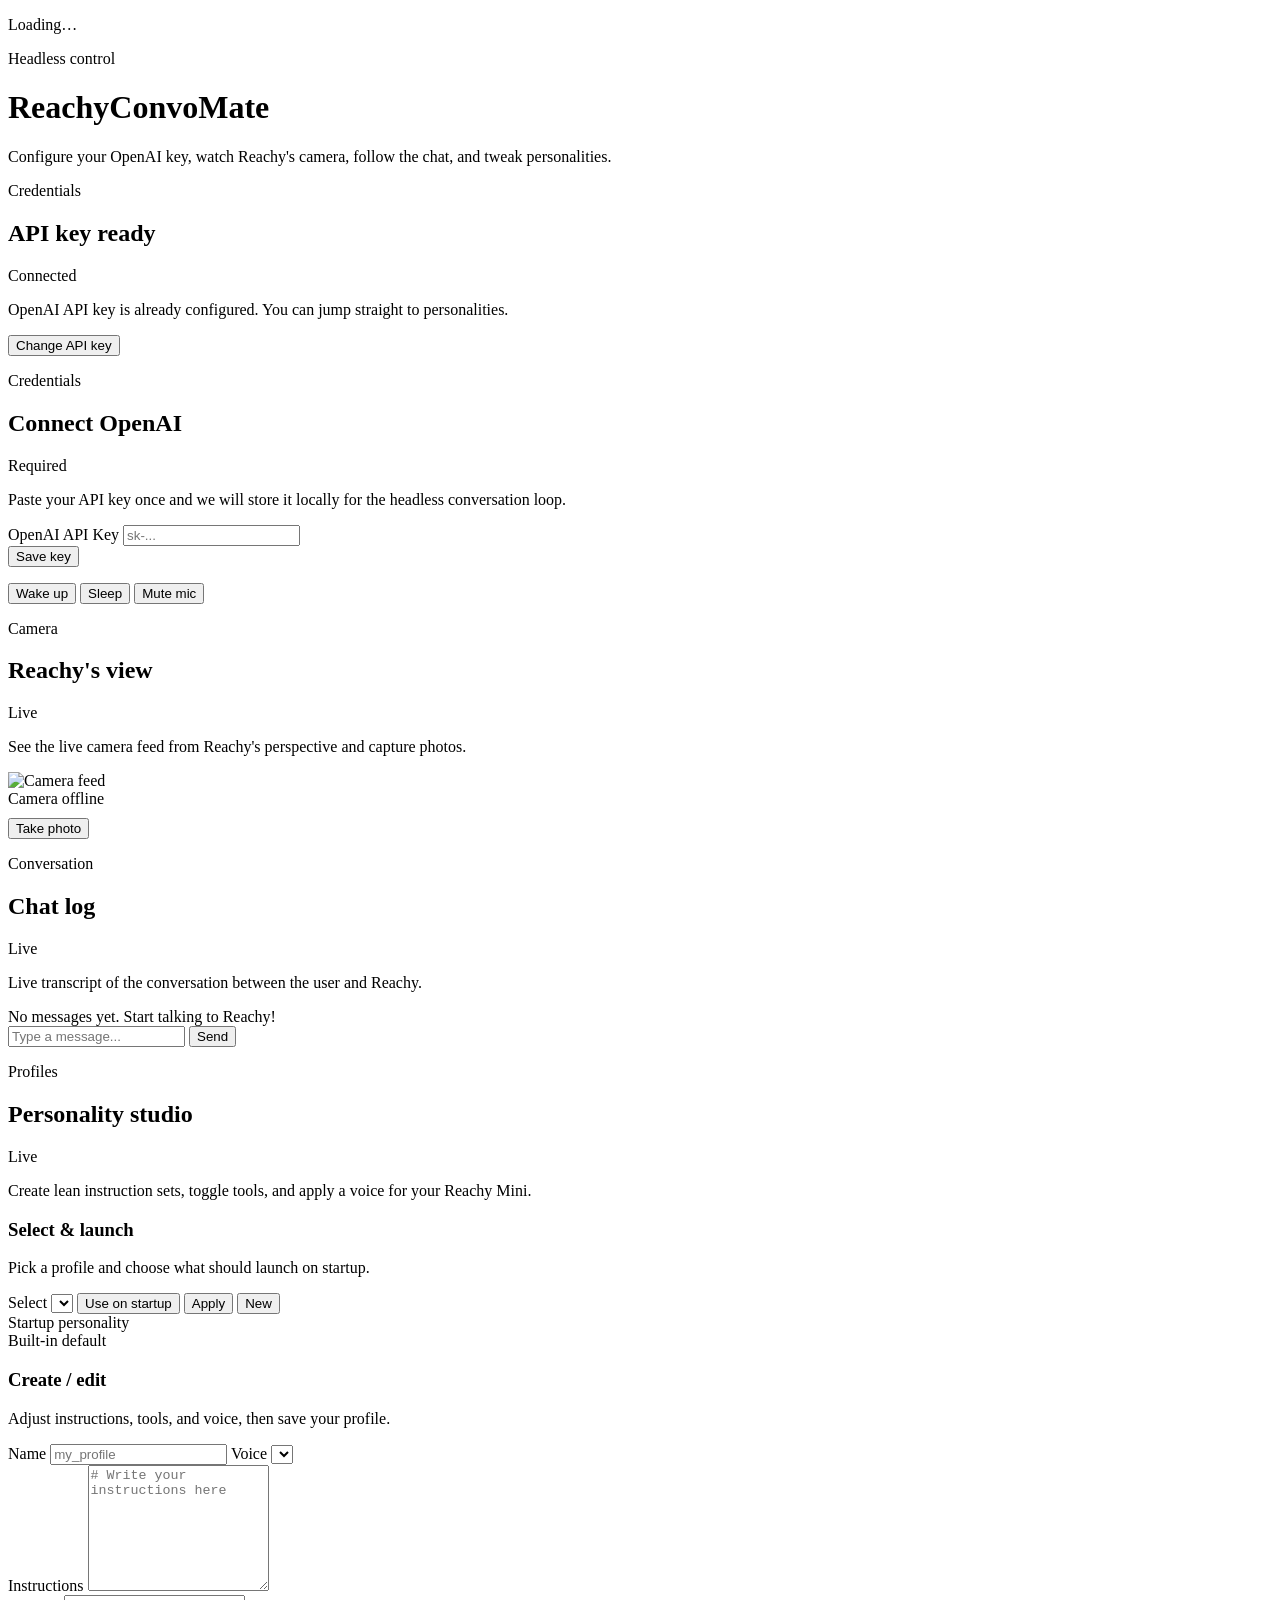
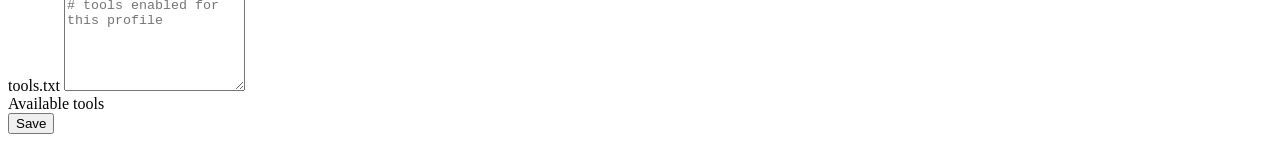
==== src/reachy_mini_conversation_app/static/index.html @ 07833086 "Initial commit: ReachyConvoMate dashboard with live camera, chat, and controls Features: - Live came" ====
<!doctype html>
<html lang="en">
  <head>
    <meta charset="utf-8" />
    <meta name="viewport" content="width=device-width, initial-scale=1" />
    <title>ReachyConvoMate – Settings</title>
    <link rel="stylesheet" href="/static/style.css" />
  </head>
  <body>
    <div class="ambient"></div>
    <div id="loading" class="loading">
      <div class="spinner"></div>
      <p>Loading…</p>
    </div>
    <div class="container">
      <header class="hero">
        <div class="pill">Headless control</div>
        <h1>ReachyConvoMate</h1>
        <p class="subtitle">Configure your OpenAI key, watch Reachy's camera, follow the chat, and tweak personalities.</p>
      </header>

      <div id="configured" class="panel hidden">
        <div class="panel-heading">
          <div>
            <p class="eyebrow">Credentials</p>
            <h2>API key ready</h2>
          </div>
          <span class="chip chip-ok">Connected</span>
        </div>
        <p class="muted">OpenAI API key is already configured. You can jump straight to personalities.</p>
        <button id="change-key-btn" class="ghost">Change API key</button>
      </div>

      <div id="form-panel" class="panel hidden">
        <div class="panel-heading">
          <div>
            <p class="eyebrow">Credentials</p>
            <h2>Connect OpenAI</h2>
          </div>
          <span class="chip">Required</span>
        </div>
        <p class="muted">Paste your API key once and we will store it locally for the headless conversation loop.</p>
        <label for="api-key">OpenAI API Key</label>
        <input id="api-key" type="password" placeholder="sk-..." autocomplete="off" />
        <div class="actions">
          <button id="save-btn">Save key</button>
          <p id="status" class="status"></p>
        </div>
      </div>

      <!-- ===== Controls Bar ===== -->
      <div id="controls-bar" class="controls-bar hidden">
        <button id="btn-wakeup" class="ghost">Wake up</button>
        <button id="btn-sleep" class="ghost">Sleep</button>
        <button id="btn-mute" class="ghost">Mute mic</button>
        <span id="controls-status" class="status"></span>
      </div>

      <!-- ===== Reachy Vision ===== -->
      <div id="vision-panel" class="panel hidden">
        <div class="panel-heading">
          <div>
            <p class="eyebrow">Camera</p>
            <h2>Reachy's view</h2>
          </div>
          <span class="chip">Live</span>
        </div>
        <p class="muted">See the live camera feed from Reachy's perspective and capture photos.</p>
        <div class="camera-container">
          <img id="camera-feed" alt="Camera feed" />
          <div id="camera-offline" class="camera-offline">Camera offline</div>
        </div>
        <div class="actions" style="margin-top:10px">
          <button id="take-photo" class="ghost">Take photo</button>
          <span id="photo-status" class="status"></span>
        </div>
        <div id="photo-gallery" class="photo-gallery"></div>
      </div>

      <!-- ===== Live Chat ===== -->
      <div id="chat-panel" class="panel hidden">
        <div class="panel-heading">
          <div>
            <p class="eyebrow">Conversation</p>
            <h2>Chat log</h2>
          </div>
          <span class="chip">Live</span>
        </div>
        <p class="muted">Live transcript of the conversation between the user and Reachy.</p>
        <div id="chat-messages" class="chat-messages">
          <div class="chat-empty">No messages yet. Start talking to Reachy!</div>
        </div>
        <div class="chat-input-row">
          <input id="chat-input" type="text" placeholder="Type a message..." autocomplete="off" />
          <button id="chat-send" class="ghost">Send</button>
        </div>
      </div>

      <div id="personality-panel" class="panel hidden">
        <div class="panel-heading">
          <div>
            <p class="eyebrow">Profiles</p>
            <h2>Personality studio</h2>
          </div>
          <span class="chip">Live</span>
        </div>
        <p class="muted">Create lean instruction sets, toggle tools, and apply a voice for your Reachy Mini.</p>
        <div class="section">
          <div class="section-heading">
            <h3>Select & launch</h3>
            <p class="muted small">Pick a profile and choose what should launch on startup.</p>
          </div>
          <div class="row row-top">
            <label for="personality-select">Select</label>
            <select id="personality-select"></select>
            <button id="persist-personality" class="ghost">Use on startup</button>
            <button id="apply-personality" class="ghost">Apply</button>
            <button id="new-personality" class="ghost">New</button>
          </div>
          <div class="row">
            <label>Startup personality</label>
            <div class="startup-row">
              <span id="startup-label" class="chip">Built-in default</span>
            </div>
          </div>
        </div>

        <div class="section">
          <div class="section-heading">
            <h3>Create / edit</h3>
            <p class="muted small">Adjust instructions, tools, and voice, then save your profile.</p>
          </div>
          <div class="row">
            <label for="personality-name">Name</label>
            <input id="personality-name" type="text" class="input-field" placeholder="my_profile" />
            <label for="voice-select">Voice</label>
            <select id="voice-select"></select>
          </div>
          <div class="row">
            <label for="instructions-ta">Instructions</label>
            <textarea id="instructions-ta" rows="8" placeholder="# Write your instructions here"></textarea>
          </div>
          <div class="row">
            <label for="tools-ta">tools.txt</label>
            <textarea id="tools-ta" rows="6" placeholder="# tools enabled for this profile"></textarea>
          </div>
          <div class="row">
            <label for="tools-available">Available tools</label>
            <div id="tools-available" class="checkbox-grid"></div>
          </div>
          <div class="row row-save">
            <label></label>
            <div class="actions">
              <button id="save-personality">Save</button>
            </div>
          </div>
        </div>
        <p id="personality-status" class="status"></p>
      </div>
    </div>

    <script src="/static/main.js"></script>
  </body>
  </html>
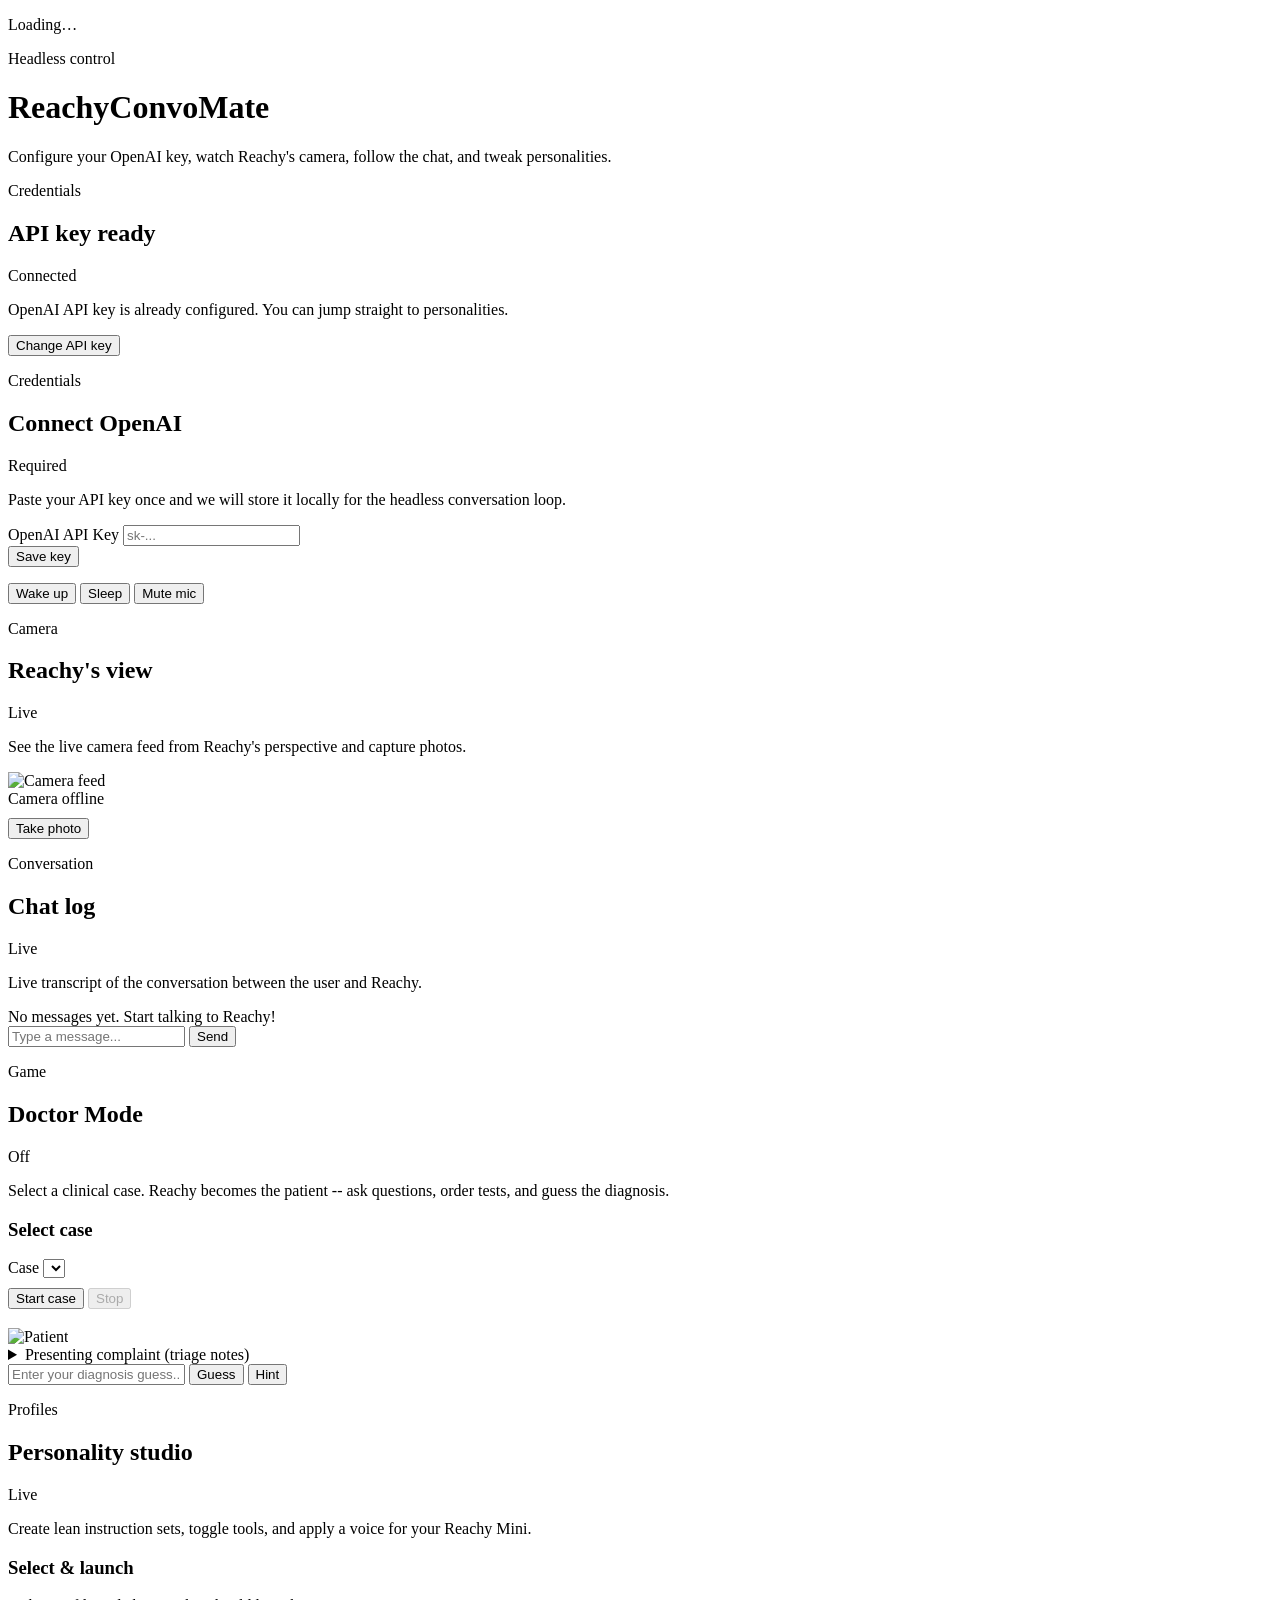
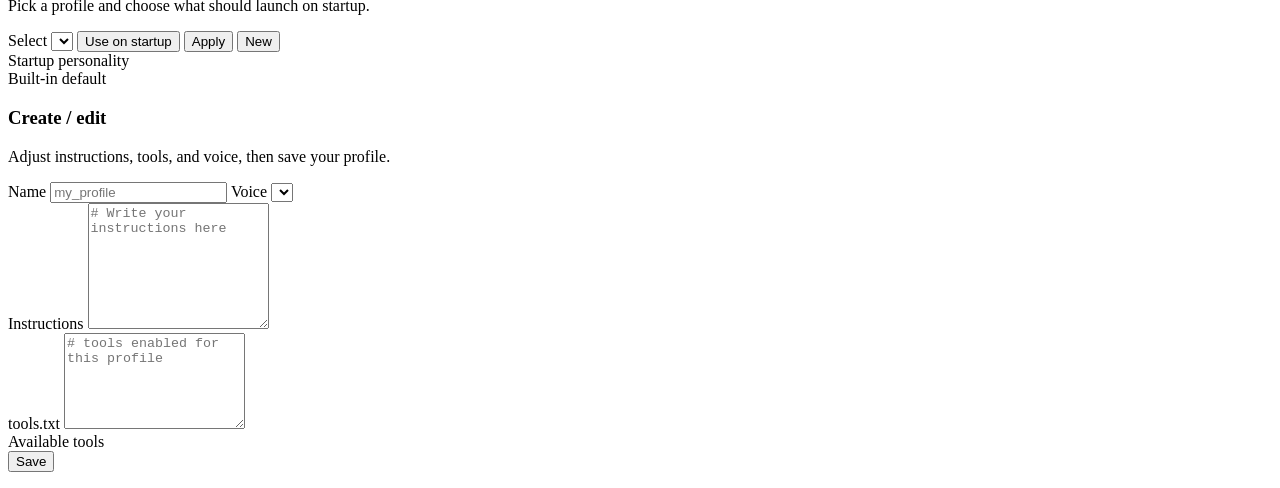
==== commit 0b9e22ab: "Add Doctor Mode: clinical case game with patient role-play - 7 clinical cases (Addison's crisis, por" ====
--- a/src/reachy_mini_conversation_app/static/index.html
+++ b/src/reachy_mini_conversation_app/static/index.html
@@ -96,6 +96,53 @@
         </div>
       </div>
 
+      <!-- ===== Doctor Mode ===== -->
+      <div id="doctor-panel" class="panel hidden">
+        <div class="panel-heading">
+          <div>
+            <p class="eyebrow">Game</p>
+            <h2>Doctor Mode</h2>
+          </div>
+          <span id="doctor-badge" class="chip">Off</span>
+        </div>
+        <p class="muted">Select a clinical case. Reachy becomes the patient -- ask questions, order tests, and guess the diagnosis.</p>
+        <div class="section">
+          <div class="section-heading">
+            <h3>Select case</h3>
+          </div>
+          <div class="row">
+            <label for="doctor-case-select">Case</label>
+            <select id="doctor-case-select"></select>
+          </div>
+          <div class="actions" style="margin-top:10px">
+            <button id="doctor-start" class="ghost">Start case</button>
+            <button id="doctor-stop" class="ghost" disabled>Stop</button>
+            <span id="doctor-status" class="status"></span>
+          </div>
+        </div>
+        <div id="doctor-active-section" class="section hidden">
+          <div class="section-heading">
+            <h3 id="doctor-case-title"></h3>
+            <span id="doctor-difficulty" class="chip"></span>
+          </div>
+          <div id="doctor-patient-img-wrap" class="doctor-patient-img-wrap hidden">
+            <img id="doctor-patient-img" class="doctor-patient-img" alt="Patient" />
+          </div>
+          <div id="doctor-ed-look" class="doctor-ed-look"></div>
+          <details class="doctor-complaint-details">
+            <summary>Presenting complaint (triage notes)</summary>
+            <p id="doctor-complaint" class="doctor-complaint"></p>
+          </details>
+          <div class="doctor-guess-row">
+            <input id="doctor-guess-input" type="text" placeholder="Enter your diagnosis guess..." autocomplete="off" />
+            <button id="doctor-guess-btn" class="ghost">Guess</button>
+            <button id="doctor-hint-btn" class="ghost">Hint</button>
+          </div>
+          <p id="doctor-result" class="status"></p>
+          <div id="doctor-hints" class="doctor-hints"></div>
+        </div>
+      </div>
+
       <div id="personality-panel" class="panel hidden">
         <div class="panel-heading">
           <div>
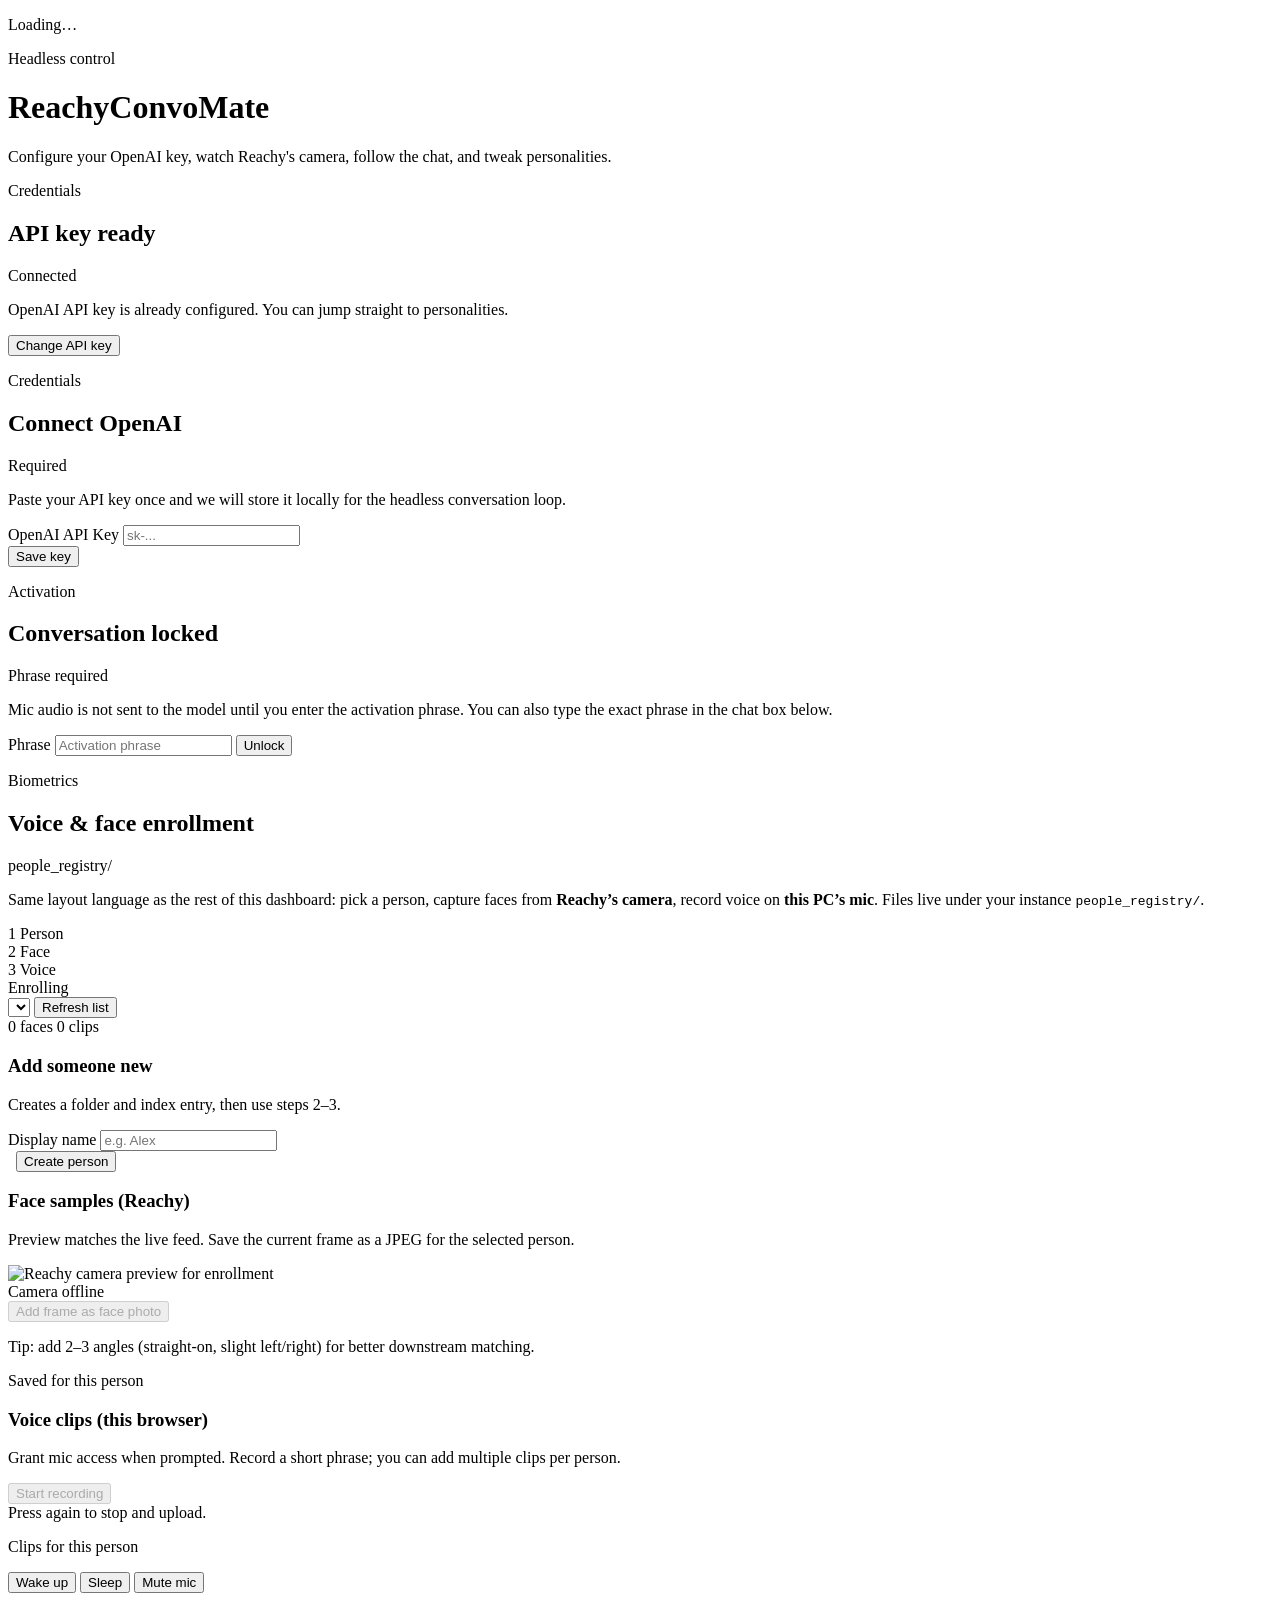
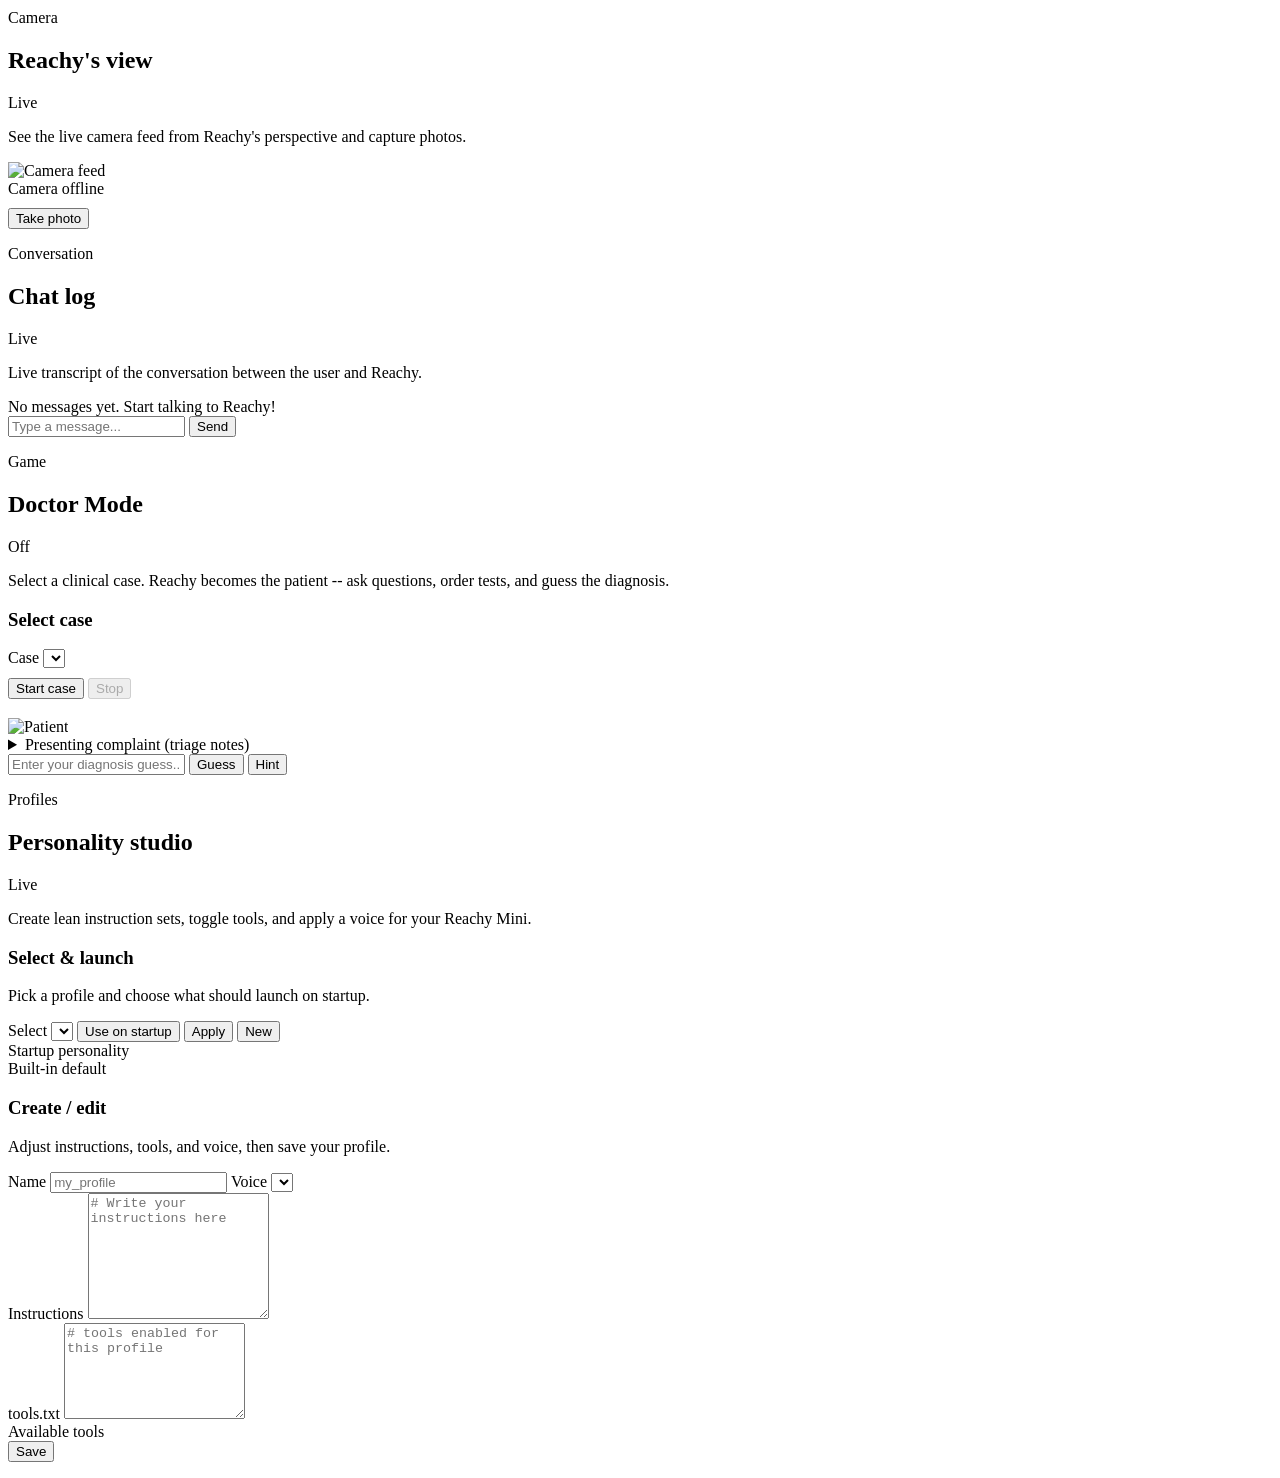
==== commit 0619c3e5: "feat(ui): enrollment panel with stepper, live preview, and voice playback - Restyle people registry " ====
--- a/src/reachy_mini_conversation_app/static/index.html
+++ b/src/reachy_mini_conversation_app/static/index.html
@@ -48,6 +48,131 @@
         </div>
       </div>
 
+      <!-- ===== Activation gate (shown when REACHY_ACTIVATION_PHRASE is set) ===== -->
+      <div id="activation-banner" class="panel activation-banner hidden">
+        <div class="panel-heading">
+          <div>
+            <p class="eyebrow">Activation</p>
+            <h2>Conversation locked</h2>
+          </div>
+          <span class="chip chip-warn">Phrase required</span>
+        </div>
+        <p class="muted">
+          Mic audio is not sent to the model until you enter the activation phrase. You can also type the exact phrase in the chat box below.
+        </p>
+        <div class="row activation-unlock-row">
+          <label for="activation-phrase-input">Phrase</label>
+          <input id="activation-phrase-input" type="password" autocomplete="off" placeholder="Activation phrase" />
+          <button id="activation-unlock-btn" type="button">Unlock</button>
+        </div>
+        <p id="activation-status" class="status"></p>
+      </div>
+
+      <!-- ===== People registry (voice + face enrollment) — control-app style ===== -->
+      <div id="people-registry-panel" class="panel panel-enrollment hidden">
+        <div class="panel-heading">
+          <div>
+            <p class="eyebrow">Biometrics</p>
+            <h2>Voice &amp; face enrollment</h2>
+          </div>
+          <span class="chip chip-ok">people_registry/</span>
+        </div>
+        <p class="muted small">
+          Same layout language as the rest of this dashboard: pick a person, capture faces from <strong>Reachy’s camera</strong>, record voice on <strong>this PC’s mic</strong>. Files live under your instance <code>people_registry/</code>.
+        </p>
+
+        <div class="enrollment-steps" aria-label="Enrollment steps">
+          <div class="enrollment-step enrollment-step--active" data-step="1">
+            <span class="enrollment-step-num">1</span>
+            <span class="enrollment-step-label">Person</span>
+          </div>
+          <span class="enrollment-step-join" aria-hidden="true"></span>
+          <div class="enrollment-step" data-step="2">
+            <span class="enrollment-step-num">2</span>
+            <span class="enrollment-step-label">Face</span>
+          </div>
+          <span class="enrollment-step-join" aria-hidden="true"></span>
+          <div class="enrollment-step" data-step="3">
+            <span class="enrollment-step-num">3</span>
+            <span class="enrollment-step-label">Voice</span>
+          </div>
+        </div>
+
+        <div class="enrollment-control-bar">
+          <div class="enrollment-control-bar-inner">
+            <label for="people-select" class="enrollment-bar-label">Enrolling</label>
+            <div class="enrollment-toolbar">
+              <select id="people-select" class="enrollment-select"></select>
+              <button id="people-refresh" type="button" class="ghost">Refresh list</button>
+            </div>
+            <div class="people-summary-chips">
+              <span id="people-chip-faces" class="chip">0 faces</span>
+              <span id="people-chip-voices" class="chip">0 clips</span>
+            </div>
+          </div>
+        </div>
+        <p id="people-current-id" class="muted small enrollment-id-line"></p>
+
+        <div class="section enrollment-section">
+          <div class="section-heading">
+            <h3>Add someone new</h3>
+            <p class="muted small">Creates a folder and index entry, then use steps 2–3.</p>
+          </div>
+          <div class="row enrollment-new-row">
+            <div class="enrollment-field">
+              <label for="people-new-name">Display name</label>
+              <input id="people-new-name" type="text" placeholder="e.g. Alex" autocomplete="name" />
+            </div>
+            <div class="enrollment-field enrollment-field--action">
+              <label class="enrollment-label-spacer">&nbsp;</label>
+              <button id="people-create" type="button">Create person</button>
+            </div>
+          </div>
+        </div>
+
+        <div class="section enrollment-section">
+          <div class="section-heading">
+            <h3>Face samples (Reachy)</h3>
+            <p class="muted small">Preview matches the live feed. Save the current frame as a JPEG for the selected person.</p>
+          </div>
+          <div class="enroll-face-layout">
+            <div class="enroll-preview-box camera-container">
+              <img id="enroll-camera-preview" class="enroll-camera-preview" alt="Reachy camera preview for enrollment" />
+              <div id="enroll-preview-offline" class="camera-offline enroll-preview-offline">Camera offline</div>
+            </div>
+            <div class="enroll-face-side">
+              <div class="actions enrollment-face-actions">
+                <button id="people-add-face" type="button" class="ghost" disabled>Add frame as face photo</button>
+              </div>
+              <p class="muted small">Tip: add 2–3 angles (straight-on, slight left/right) for better downstream matching.</p>
+              <p class="eyebrow enrollment-gallery-label">Saved for this person</p>
+              <div id="people-face-gallery" class="enroll-thumb-grid"></div>
+            </div>
+          </div>
+        </div>
+
+        <div class="section enrollment-section">
+          <div class="section-heading">
+            <h3>Voice clips (this browser)</h3>
+            <p class="muted small">Grant mic access when prompted. Record a short phrase; you can add multiple clips per person.</p>
+          </div>
+          <div id="enroll-record-wrap" class="enroll-record-wrap">
+            <button id="people-voice-toggle" type="button" class="enroll-record-btn" disabled>
+              <span class="enroll-record-icon" aria-hidden="true"></span>
+              <span class="enroll-record-label">Start recording</span>
+            </button>
+            <div class="enroll-record-meta">
+              <span id="people-record-timer" class="enroll-timer muted"></span>
+              <span id="people-record-hint" class="muted small">Press again to stop and upload.</span>
+            </div>
+          </div>
+          <p class="eyebrow enrollment-gallery-label">Clips for this person</p>
+          <div id="people-voice-list" class="enroll-voice-list"></div>
+        </div>
+
+        <p id="people-status" class="status"></p>
+      </div>
+
       <!-- ===== Controls Bar ===== -->
       <div id="controls-bar" class="controls-bar hidden">
         <button id="btn-wakeup" class="ghost">Wake up</button>
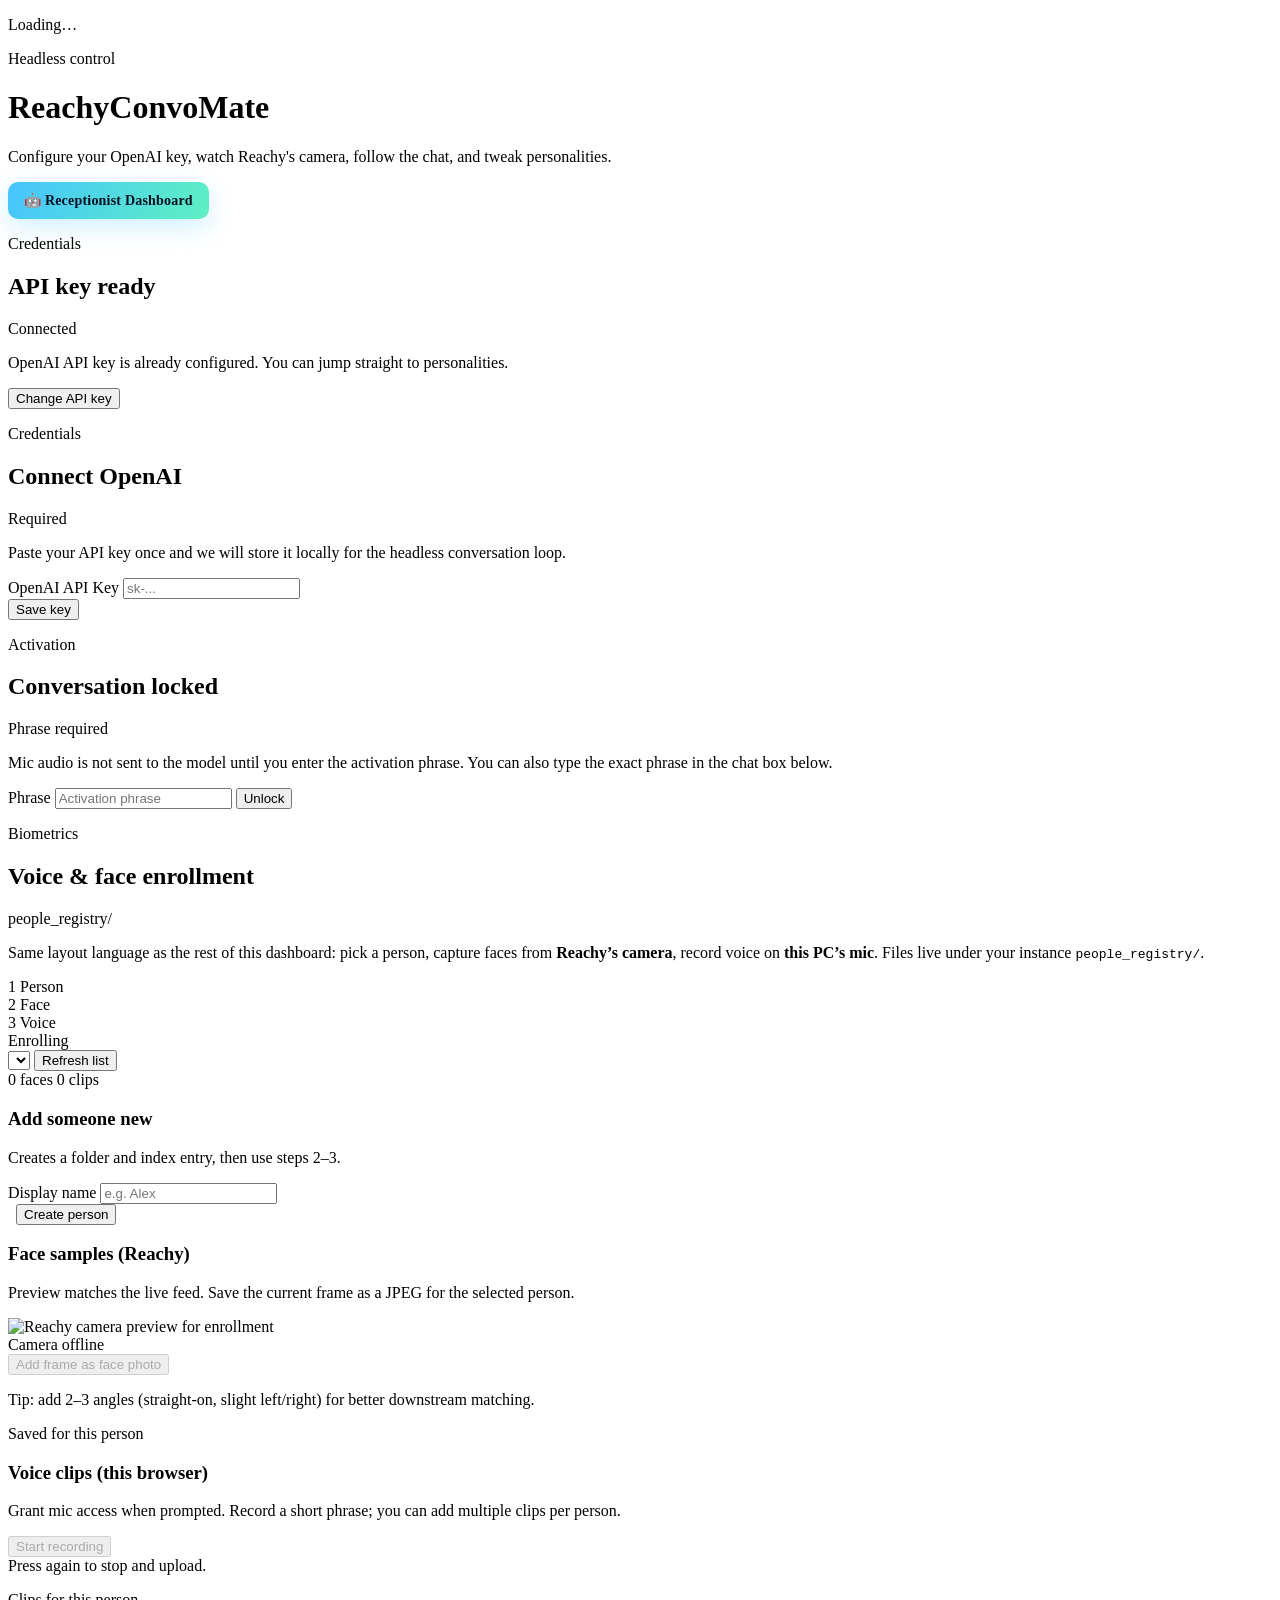
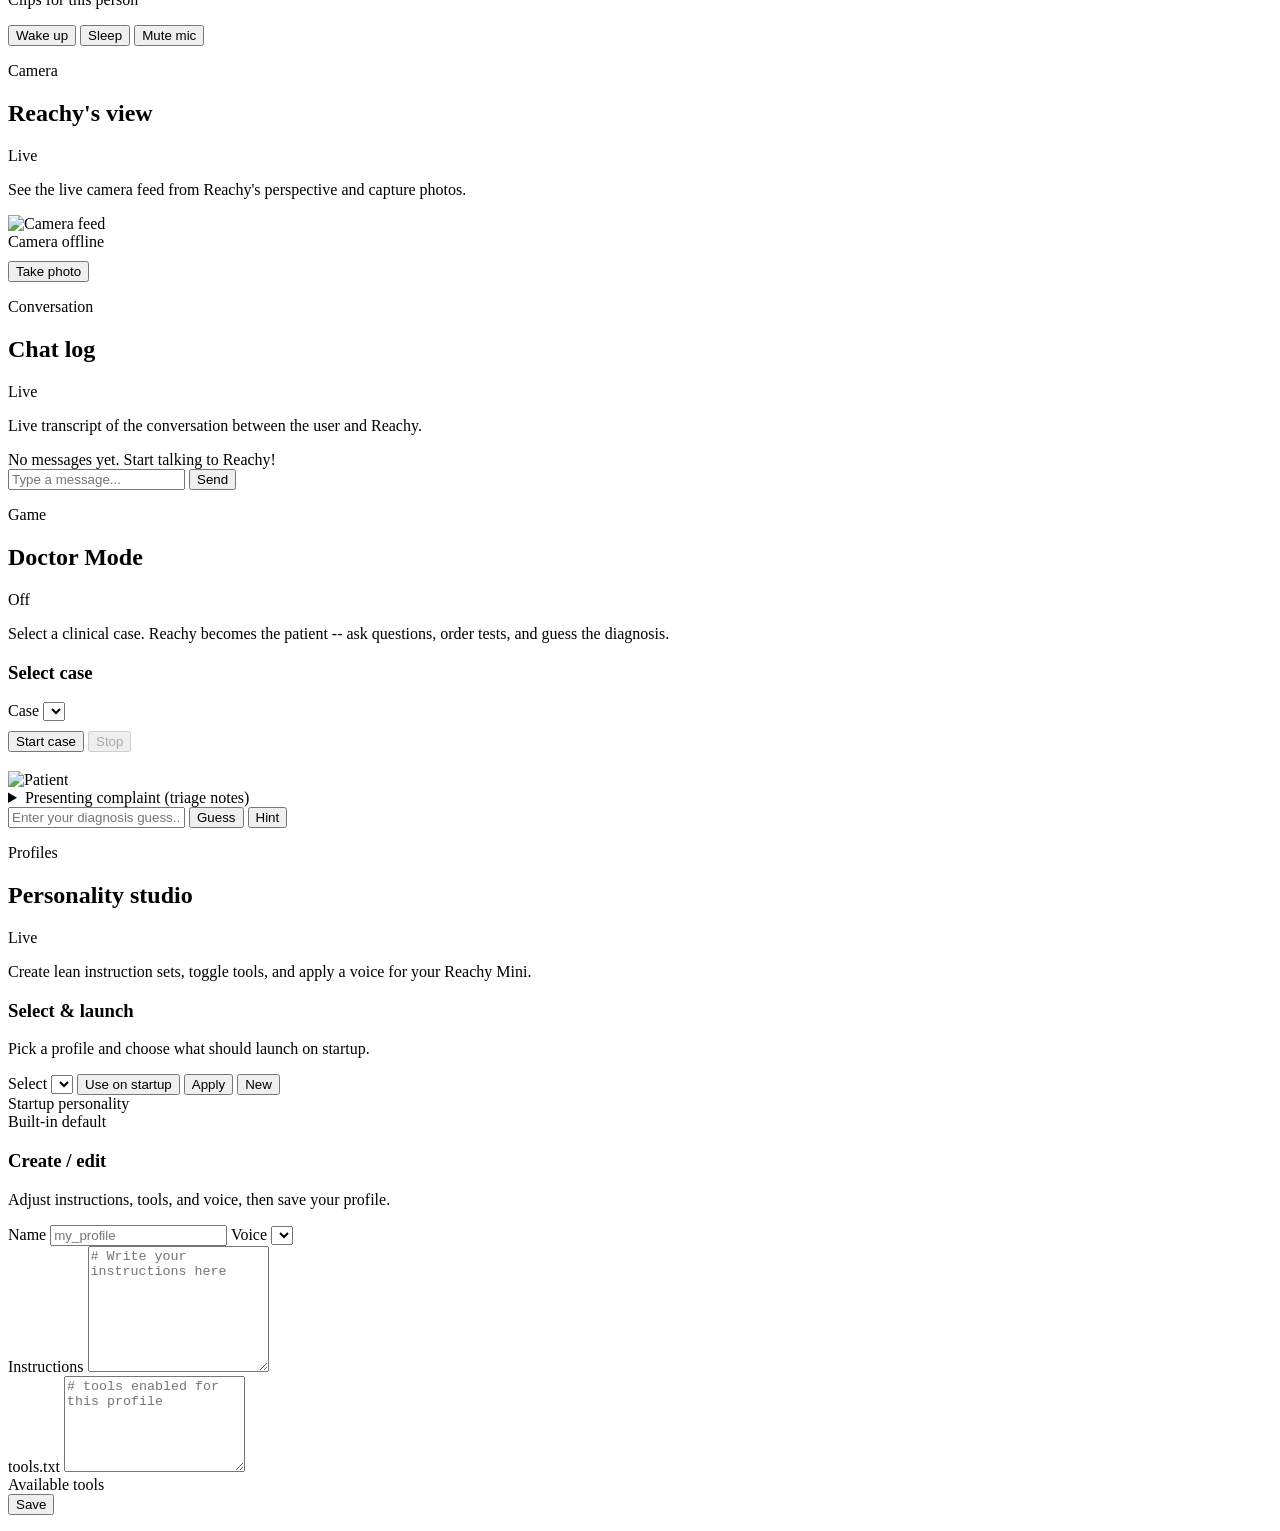
==== commit b1a40584: "feat(ui): add MLAI.AU brutalist receptionist dashboard frontend Adds a fully self-contained browser " ====
--- a/src/reachy_mini_conversation_app/static/index.html
+++ b/src/reachy_mini_conversation_app/static/index.html
@@ -17,6 +17,11 @@
         <div class="pill">Headless control</div>
         <h1>ReachyConvoMate</h1>
         <p class="subtitle">Configure your OpenAI key, watch Reachy's camera, follow the chat, and tweak personalities.</p>
+        <div class="actions" style="margin-top:14px;">
+          <a href="/receptionist/" id="receptionist-link" style="display:inline-flex;align-items:center;gap:8px;padding:10px 16px;background:linear-gradient(120deg,#45c4ff,#5ef0c1);color:#031022;border-radius:10px;text-decoration:none;font-weight:600;font-size:14px;letter-spacing:0.2px;box-shadow:0 8px 24px rgba(69,196,255,0.25);">
+            &#x1F916; Receptionist Dashboard
+          </a>
+        </div>
       </header>
 
       <div id="configured" class="panel hidden">
